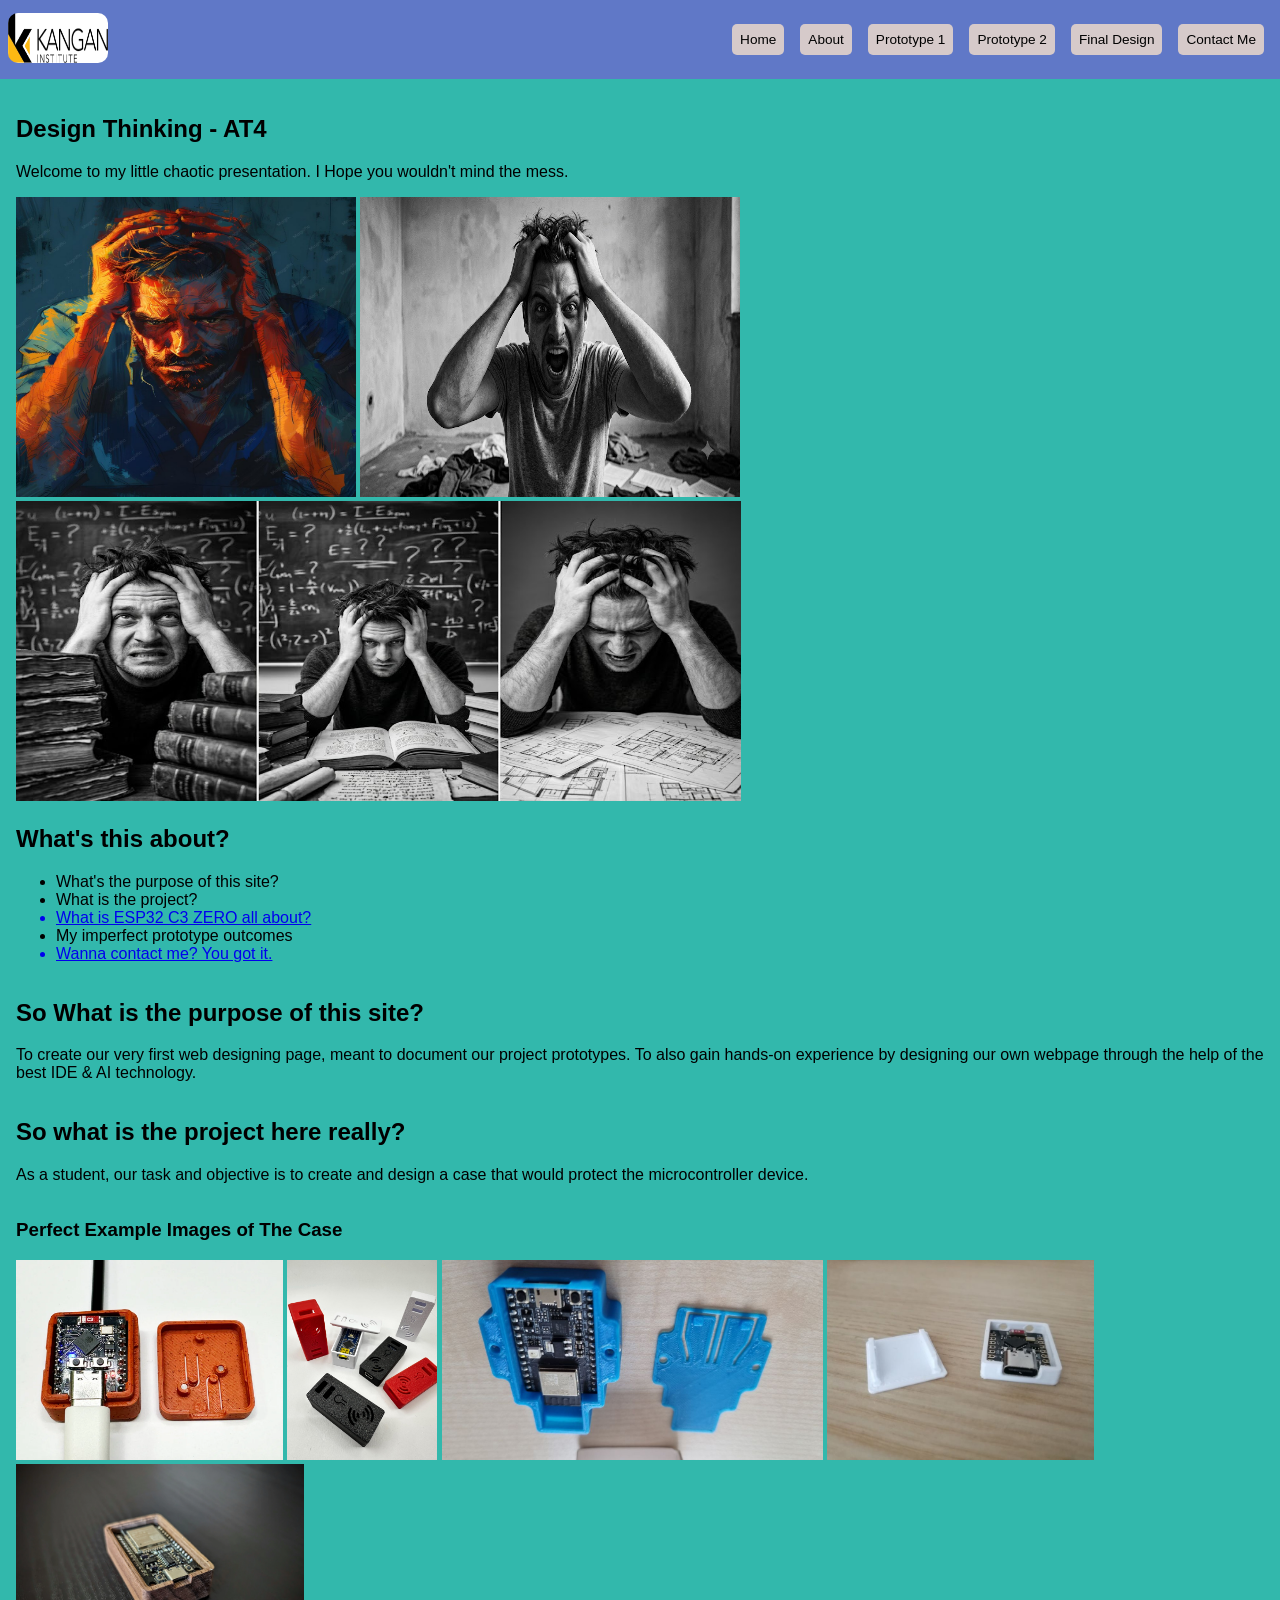
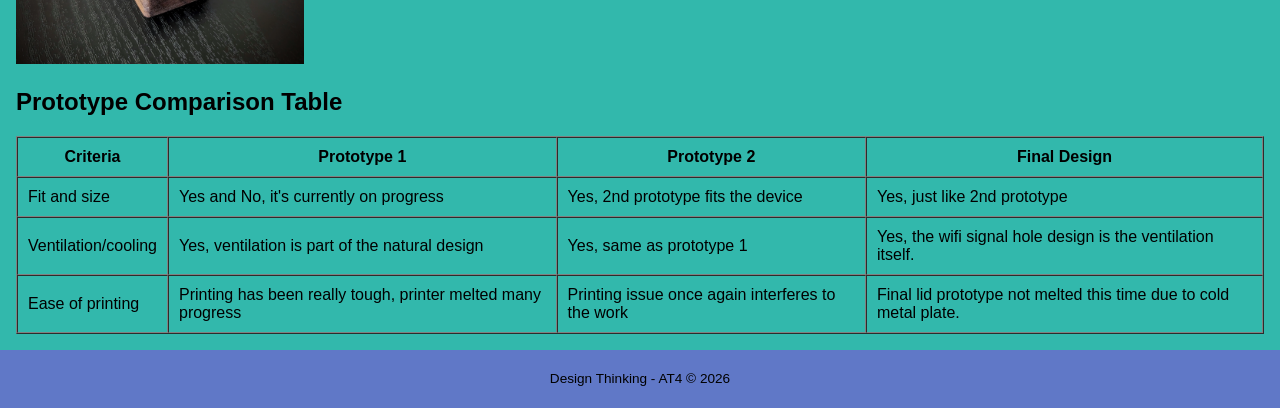
==== index.html @ 3792ae36 "Add files via upload" ====
<!DOCTYPE html>
<html lang="en">

<!-- HEAD - This is the head of the site, metadata goes here such as CSS linking and site title -->
<head>
    <meta charset="UTF-8">
    <meta name="viewport" content="width=device-width, initial-scale=1.0">
    <title>Design Thinking - AT4 </title>

    <link rel="stylesheet" href="./style.css">
    
</head>

<!-- BODY - This is the body of the site, the viewable content goes here -->
<body>
    <!-- NAVIGATION -->
    <nav>
        <!-- Your site logo should go here, it should also be clickable and send you to the home page -->
        <div id="logo">
            
            <a href="index.html">
                <img src="images/Kanganlogo.png" width=100 height=50>
            </a>
        </div>

        <ul>
            <li><a href="index.html">Home</a></li>

            <li><a href="about.html">About</a></li>

            <li><a href="prototype1.html">Prototype 1</a></li>

            <li><a href="prototype2.html">Prototype 2</a></li>

            <li><a href="final.html">Final Design</a></li>

            <li><a href="contact.html">Contact Me</a></li>

        </ul>
    </nav>

    <!-- MAIN - The page content goes here, it may be different for each page -->

    <main>
        <section class="hero">
            <h1>Design Thinking - AT4</h1>
            <p>Welcome to my little chaotic presentation. I Hope you wouldn't mind the mess.</p>
            <img src="images/thinking3.jpg" alt="Critically Thinking" height=300 width=340>
            <img src="images/goinginsane1.jpg" alt="Critically Thinking" height=300 width=380>
            <img src="images/thinking2.jpg" alt="Critically Thinking" height=300 width=725>
        </section>
    
        <section class="content">
            <h2>What's this about?</h2>
            <ul>
                <li>What's the purpose of this site?</li>
                <li>What is the project?</li>
                <a href="about.html"><li>What is ESP32 C3 ZERO all about?</li></a>
                <li>My imperfect prototype outcomes </li>
                <a href="contact.html"><li>Wanna contact me? You got it.</li></a>
            </ul>
        </section>
        
        <section class="purpose">
            <h2>So What is the purpose of this site?</h2>
                <p>To create our very first web designing page, meant to document our project prototypes. To also gain hands-on experience by designing our own webpage through the help of the best IDE & AI technology.</p>
        </section>
        
        <section class="content">
            <h2> So what is the project here really?</h2>
                <p>As a student, our task and objective is to create and design a case that would protect the microcontroller device.</p>
        </section>
            
            
        <section class="content">
                <h3>Perfect Example Images of The Case</h3>
            <img src="images/Case design 1.webp" alt="Example Image" height=200>
            <img src="images/Case design 2.jpg" alt="Example Image" height=200>
            <img src="images/case design 3.jpg" alt="Example Image" height=200>
            <img src="images/case design 4.jpg" alt="Example Image" height=200>
            <img src="images/case design 5.webp" alt="Example Image"height=200>
        </section>
        
        <h2>Prototype Comparison Table</h2>

    <table border="1" cellpadding="10" cellspacing="0">
        <tr>
            <th>Criteria</th>
            <th>Prototype 1</th>
            <th>Prototype 2</th>
            <th>Final Design</th>
        </tr>

        <tr>
            <td>Fit and size</td>
            <td>Yes and No, it's currently on progress</td>
            <td>Yes, 2nd prototype fits the device</td>
            <td>Yes, just like 2nd prototype</td>
        </tr>

        <tr>
            <td>Ventilation/cooling</td>
            <td>Yes, ventilation is part of the natural design</td>
            <td>Yes, same as prototype 1</td>
            <td>Yes, the wifi signal hole design is the ventilation itself.</td>
        </tr>

        <tr>
            <td>Ease of printing</td>
            <td>Printing has been really tough, printer melted many progress</td>
            <td>Printing issue once again interferes to the work</td>
            <td>Final lid prototype not melted this time due to cold metal plate.</td>
        </tr>

    </table>
    </main>
    
    
    <!-- FOOTER - This is the footer of the site (what is at the bottom of the page) -->
    <footer>
        <p>
            Design Thinking - AT4 © 2026
        </p>
    </footer>

</body>
</html>
---- style.css ----
/* CSS - This file contains all of the style and layouts for the site */

* {
    font-family:Arial, Helvetica, sans-serif;

    --bg-color: rgb(50, 184, 172);
    --page-color: rgb(138, 188, 229);
    --panel-color: rgb(96, 120, 199);
}

body {
    display: flex;
    flex-direction: column;

    min-height: 100vh;
    margin: 0;
}

main {
    flex: 1;
    display: flex;
    flex-direction: column;

    padding: 1rem;

    background-color: var(--bg-color);
}

#page {
    flex: 1;

    border: 0;
    border-radius: 5px;

    box-shadow: rgba(15, 32, 41, 0.459) 2px 2px 0;

    background-color: var(--page-color);

    padding: 1rem;
}

nav {
    display: flex;
    flex-direction: row;

    align-items: center;

    background-color: var(--panel-color);
    padding: 0.5rem;
}

nav #logo {
    flex: 1;
}

nav img {
    border: 0;
    border-radius: 10px;

    max-width: 100px;
}

nav ul {
    display: flex;
    flex-direction: row;

    gap: 1rem;

    list-style: none;
    margin-right: 0.5rem;
}

nav ul li a {
    display: block;

    color: black;
    background-color: rgb(214, 202, 202);

    border-radius: 5px;
    padding: 0.5rem;

    text-decoration: none;
    font-size: 0.85rem;

    transition: all 0.25s;
}
nav ul li a:hover {
    color: white;
    background-color: #3072b4;
}

footer {
    display: flex;

    align-items: center;
    justify-content: center;

    color: rgb(0, 0, 0);
    background-color: var(--panel-color);

    padding: 0.5rem 1rem;
    font-size: 0.85rem;
}
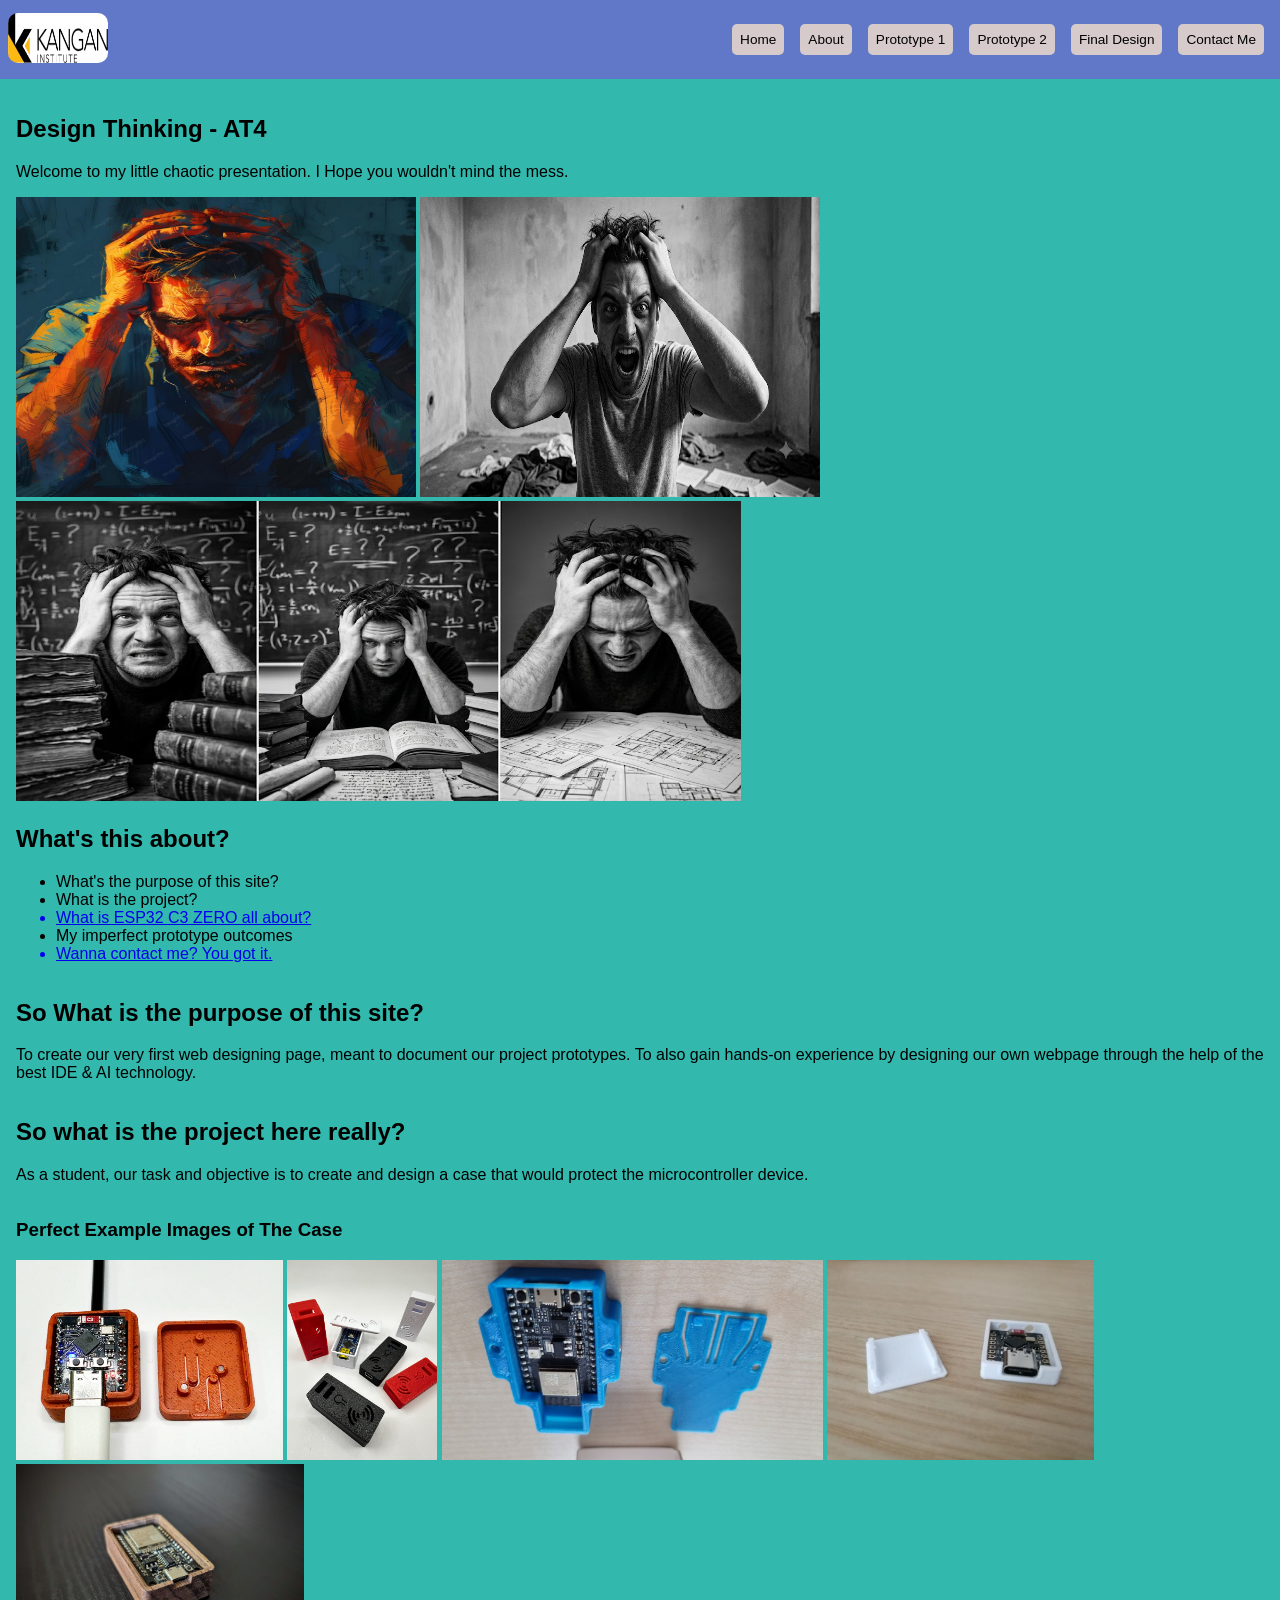
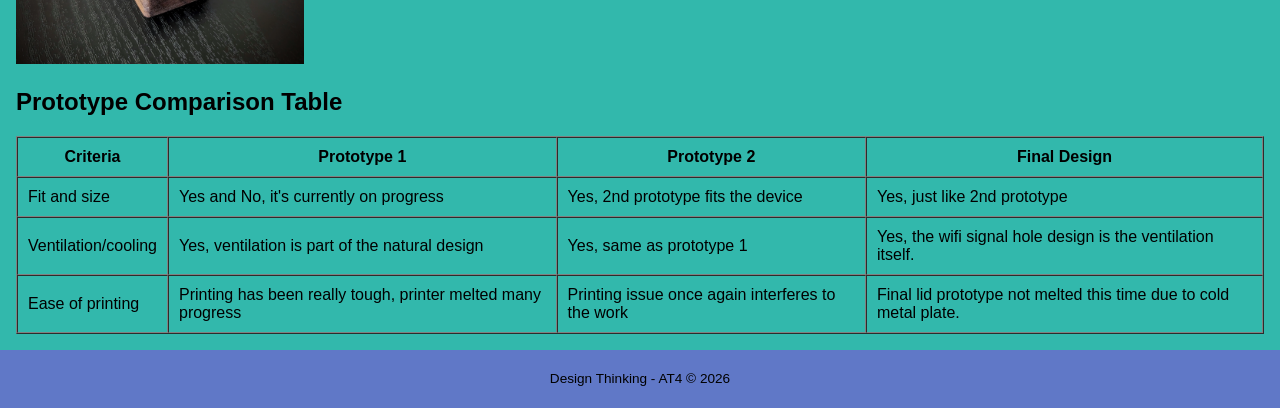
==== commit 9805c423: "index.html" ====
--- a/index.html
+++ b/index.html
@@ -45,8 +45,8 @@
         <section class="hero">
             <h1>Design Thinking - AT4</h1>
             <p>Welcome to my little chaotic presentation. I Hope you wouldn't mind the mess.</p>
-            <img src="images/thinking3.jpg" alt="Critically Thinking" height=300 width=340>
-            <img src="images/goinginsane1.jpg" alt="Critically Thinking" height=300 width=380>
+            <img src="images/thinking3.jpg" alt="Critically Thinking" height=300 width=400>
+            <img src="images/goinginsane1.jpg" alt="Critically Thinking" height=300 width=400>
             <img src="images/thinking2.jpg" alt="Critically Thinking" height=300 width=725>
         </section>
     
@@ -124,4 +124,4 @@
     </footer>
 
 </body>
-</html>+</html>
